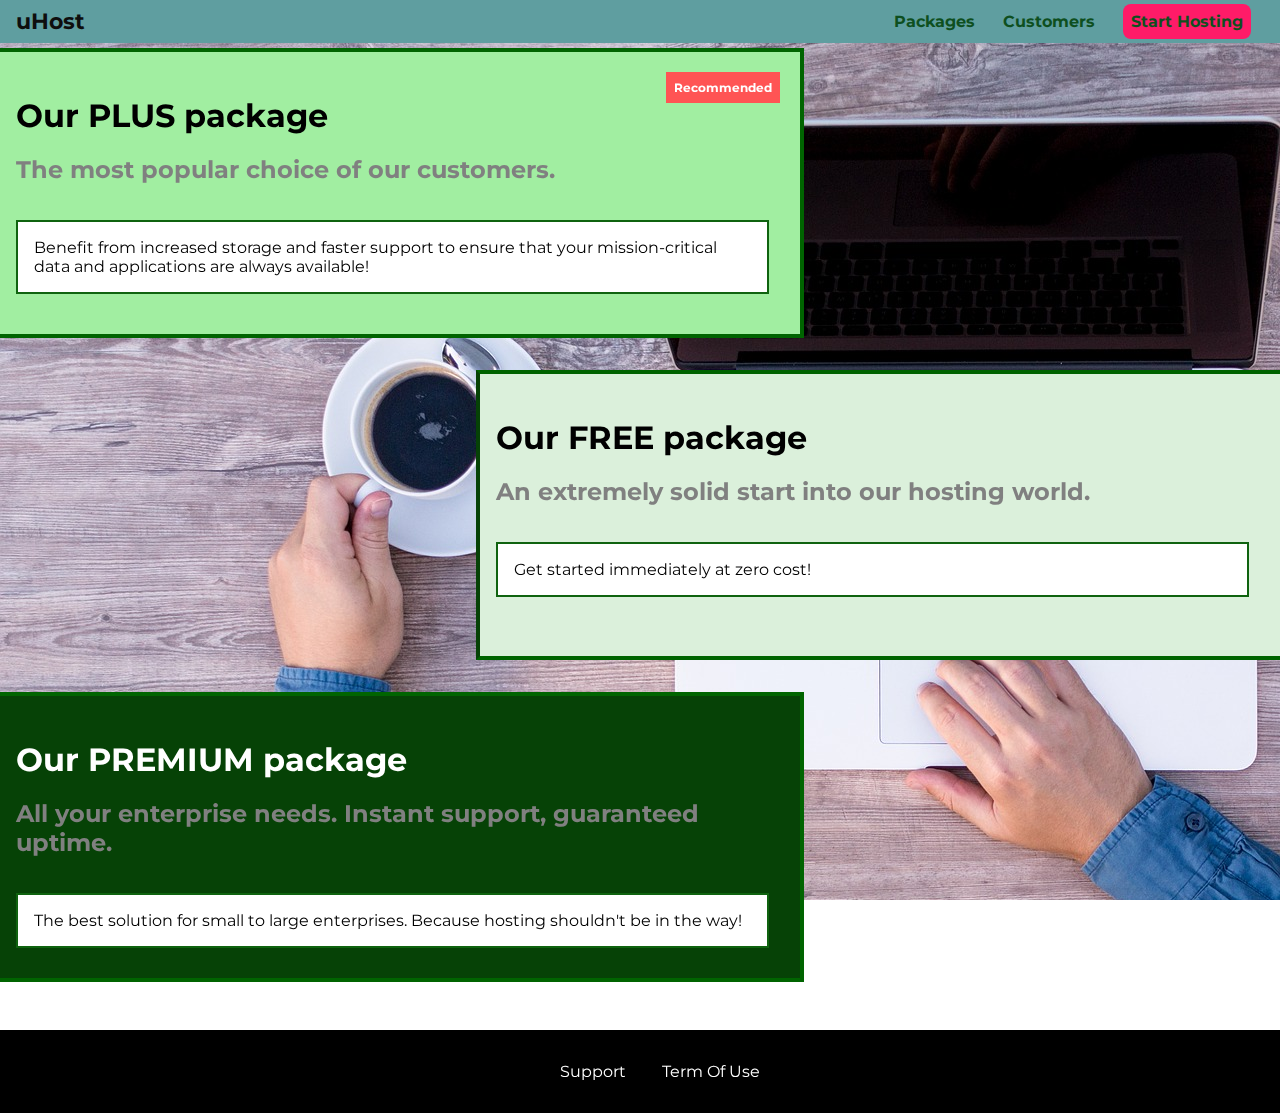
==== packages/index.html @ 7c3010e1 "added positioning to the slogan" ====
<!DOCTYPE html>
<html lang="en">

<head>
    <meta charset="UTF-8">
    <meta name="viewport" content="width=device-width, initial-scale=1.0">
    <meta http-equiv="X-UA-Compatible" content="ie=edge">
    <title>Document</title>
    <link href="https://fonts.googleapis.com/css?family=Anton&display=swap" rel="stylesheet">
    <link href="https://fonts.googleapis.com/css?family=Montserrat&display=swap" rel="stylesheet">
    <link rel="stylesheet" href="../shared.css">
    <link rel="stylesheet" href="./packages.css">
</head>

<body>
    <div class="background"></div>
    <header class='main-header'>
        <div>
            <a href="../index.html" class="main-header__brand">uHost</a>
        </div>
        <nav class="main-nav">
            <ul class="main-nav__items">
                <li class="main-nav__item">
                    <a href="./index.html">Packages</a>
                </li>
                <li class="main-nav__item">
                    <a href="customers/index.html">Customers</a>
                </li>
                <li class="main-nav__item main-nav__item--cta">
                    <a href="start-hosting/index.html">Start Hosting</a>
                </li>
            </ul>
        </nav>

    </header>
    <main>
        <section class="package">
            <a href="#" class="package__link">
                <h1 class="package__title">Our PLUS package</h1>
                <h2 class="package__badge">Recommended</h2>
                <h2 class="package__subtitle">The most popular choice of our customers.</h2>
                <p class="package__description">Benefit from increased storage and faster support to ensure that your
                    mission-critical data and applications
                    are always available!</p>
            </a>
        </section>
        <section class="package free-package">
            <a href="#" class="package__link">
                <h1 class="package__title">Our FREE package</h1>
                <h2 class="package__subtitle">An extremely solid start into our hosting world.</h2>
                <p class="package__description">Get started immediately at zero cost!</p>
            </a>
        </section>
        <div class="clear-fix"></div>
        <section class="package premium-package">
            <a href="#" class="package__link">
                <h1 class="package__title">Our PREMIUM package</h1>
                <h2 class="package__subtitle">All your enterprise needs. Instant support, guaranteed uptime. </h2>
                <p class="package__description">The best solution for small to large enterprises. Because hosting
                    shouldn't
                    be in the way!</p>
            </a>
        </section>
    </main>
    <footer class="main-footer">
        <nav>
            <ul class="main-footer__links">
                <li class="main-footer__link">
                    <a href="#">Support</a>
                </li>
                <li class="main-footer__link">
                    <a href="#">Term Of Use</a>
                </li>
            </ul>
        </nav>
    </footer>
</body>

</html>
---- shared.css ----
*{
    box-sizing: border-box;
}

body {
    font-family: 'Montserrat', sans-serif;
    margin: 0;
    
}


.button {
    background: #0e4f1f;
    color: white;
    padding: 8px;
    /* border: #072c11 2px solid; */
    box-shadow: 1px 1px 1px 1px #795548 ;
    border-radius: 8px;
    font-weight: bold;
    cursor: pointer;
    font: inherit
}
.button:hover,.button:active {
    background: #E8F5E9;
    color: #0e4f1f;    
    
}

.button:focus {
    outline: none;
}

.section-title {
    /* columns: #22df22; */
    color: #2ddf5c;
    text-align: center;
}

.main-header {
    background-color: cadetblue;
    width: 100%;
    padding: 8px 16px;
    position: fixed;
    left: 0;
    top: 0;
    z-index: 1;
    /* box-sizing: border-box; */

}

.main-header > div {
    display: inline-block;
    vertical-align: middle;
    
}

.main-header__brand {
    color: #0e0e0e;
    text-decoration: none;
    font-weight: bold;
    font-size: 22px;
}

.main-nav {
    display: inline-block;
    text-align: right;
    vertical-align: middle;
    width: calc(100% - 74px);
}


.main-nav__items {
    margin : 0;
    padding: 0;
    list-style: none;
}

.main-nav__item {
    display: inline-block;
    margin : 0px 12px;
    
}

.main-nav__item a {
    text-decoration: none;
    color: #0e4f1f;
    font-weight: bold;
    padding: 3px 0
    
}

.main-nav__item a:hover,a:active {
    color: white;
    border-bottom: white solid 3px;
}

.main-nav__item--cta a {
    background: #ff1b68;
    padding: 8px 8px;
    border-radius: 8px;
    
}
.main-nav__item--cta a:hover,a:active {
    border: none;
    background: white;
    color: #ff1b68;
    

}

.main-footer {
    background: black;
    margin-top: 48px;
    padding: 32px;
}

.main-footer__links {
    list-style: none;
    margin: 0;
    text-align: center;
}

.main-footer__link {
    display: inline-block;
    margin: 0 16px;
    text-align: center;

}

.main-footer__link a {
    text-decoration: none;
    color: white;
}
.main-footer:hover,:active {
    color: #cccc;
}
---- packages/packages.css ----
main {
    padding-top: 32px;
}

.background {
    background: url('../images/plans-background.jpg');
    width: 100%;
    height: 100%;
    position: fixed;
    z-index: -1;
}

.package {
    background: rgb(161, 238, 161);
    width: 60%;
    height: 250px;
    margin: 16px 0;
    border: #006400 4px solid;
    padding: 16px;
    box-sizing: content-box;    
    border-left: none;
    /* display: inline-block; */
    position: relative;
    z-index: 0;
}



.package:hover,.package:active {
    border-color: darksalmon;
}



.package__link {
    text-decoration: none;
    display: block;

    
}
.package__title {
    color: black;
    display: inline-block;
    margin-top:28px;
    margin-bottom: 0px;
    
}

.package__badge {
    /* display: inline-block; */
    position: absolute;
    top: 0;
    right: 0;
    margin: 20px;
    padding : 8px;
    font-size: 12px;
    background: #ff5454;
    color: white;
    z-index: 10;
    
    
}

.package__subtitle {
    color: grey;
    font: 18px;
    
}

.package__description {
    background: white;
    color: black;
    display: inline-block;
    width: 98%;
    font: 20px;
    vertical-align: middle;
    padding : 16px;
    /* margin: 0px; */
    border: #0f630f 2px solid;
    
}

.clear-fix {
    clear: both;
}
.package.free-package {
    background: #dbf0db;
    float: right;
    border-right: none;
    border-left : 4px solid #064206
    
}

.free-package:hover {
    border: 4px solid darksalmon;
    border-right: none;
}
.package.premium-package {
    background: #064206;
}

.premium-package  .package__title {
    color: white;
}
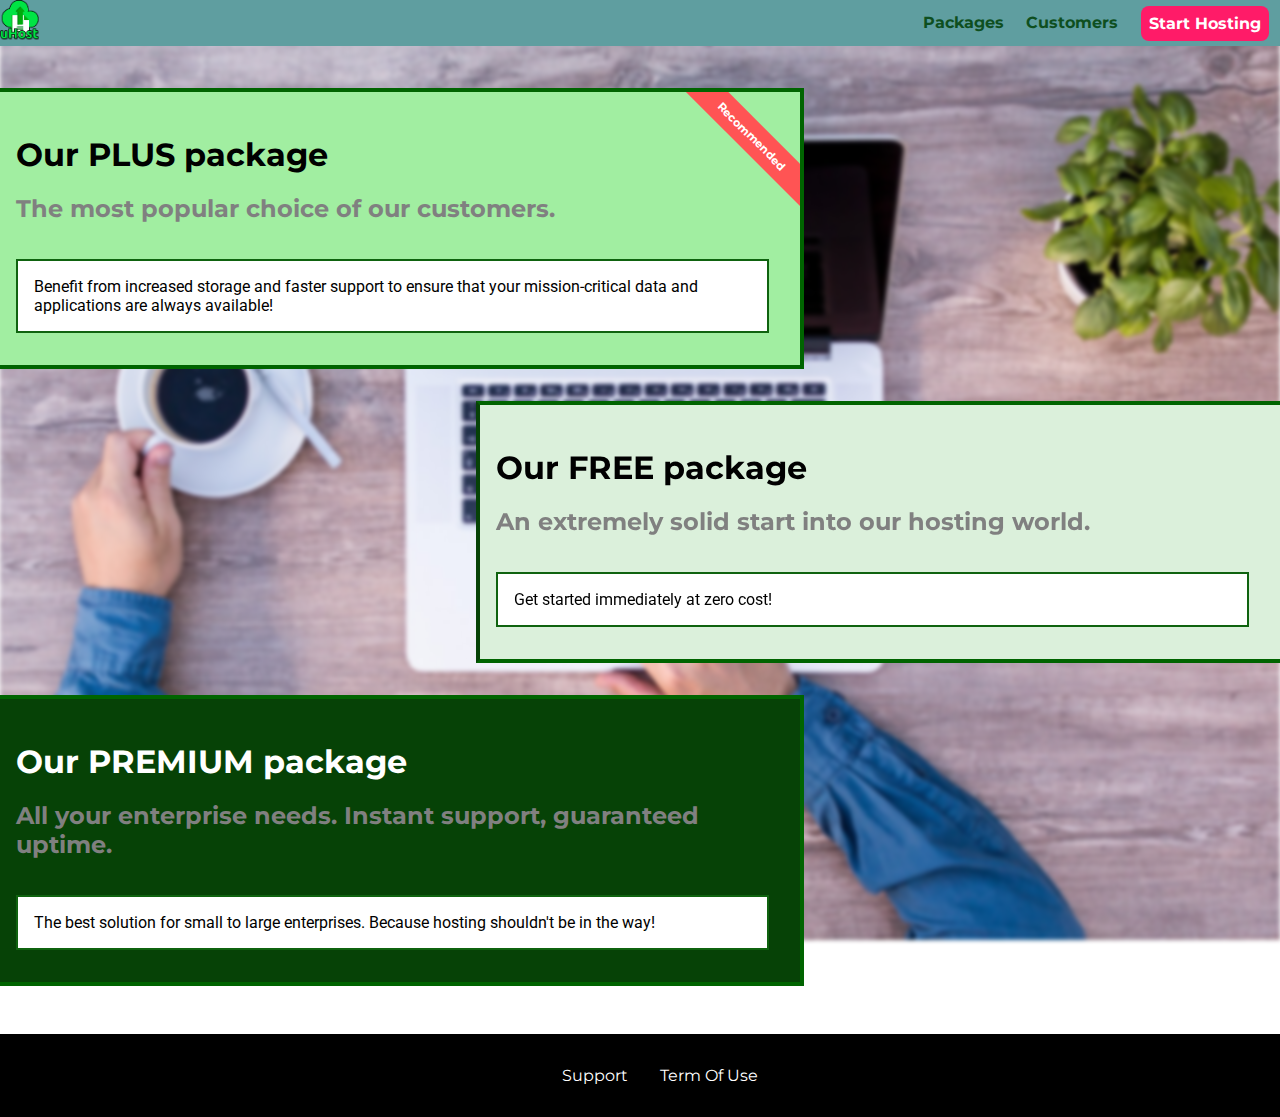
==== commit dd4ad06e: "completed project with course" ====
--- a/packages/index.html
+++ b/packages/index.html
@@ -6,6 +6,7 @@
     <meta name="viewport" content="width=device-width, initial-scale=1.0">
     <meta http-equiv="X-UA-Compatible" content="ie=edge">
     <title>Document</title>
+    <link rel="shortcut icon" href=".././images/uhost-icon.png">
     <link href="https://fonts.googleapis.com/css?family=Anton&display=swap" rel="stylesheet">
     <link href="https://fonts.googleapis.com/css?family=Montserrat&display=swap" rel="stylesheet">
     <link rel="stylesheet" href="../shared.css">
@@ -13,10 +14,17 @@
 </head>
 
 <body>
+    <div class="backdrop"></div>
     <div class="background"></div>
     <header class='main-header'>
+        <button class="toggle-button">
+            <span class="toggle-button__bar"></span>
+            <span class="toggle-button__bar"></span>
+            <span class="toggle-button__bar"></span>
+        </button>
         <div>
-            <a href="../index.html" class="main-header__brand">uHost</a>
+            <a href="../index.html" class="main-header__brand"><img src="../images/uhost-icon.png"
+                    alt="uHost- Your favourite hosting service"></a>
         </div>
         <nav class="main-nav">
             <ul class="main-nav__items">
@@ -24,15 +32,28 @@
                     <a href="./index.html">Packages</a>
                 </li>
                 <li class="main-nav__item">
-                    <a href="customers/index.html">Customers</a>
+                    <a href="../customer/index.html">Customers</a>
                 </li>
                 <li class="main-nav__item main-nav__item--cta">
-                    <a href="start-hosting/index.html">Start Hosting</a>
+                    <a href="../start-hosting/index.html">Start Hosting</a>
                 </li>
             </ul>
         </nav>
 
     </header>
+    <nav class="mobile-nav">
+        <ul class="mobile-nav__items">
+            <li class="mobile-nav__item">
+                <a href="../packages/index.html">Packages</a>
+            </li>
+            <li class="mobile-nav__item">
+                <a href="../customer/index.html">Customers</a>
+            </li>
+            <li class="mobile-nav__item mobile-nav__item--cta">
+                <a href="#">Start Hosting</a>
+            </li>
+        </ul>
+    </nav>
     <main>
         <section class="package">
             <a href="#" class="package__link">
@@ -74,6 +95,7 @@
             </ul>
         </nav>
     </footer>
+    <script src="../shared.js"></script>
 </body>
 
 </html>--- a/shared.css
+++ b/shared.css
@@ -1,136 +1,281 @@
-*{
-    box-sizing: border-box;
+@import url('https://fonts.googleapis.com/css?family=Roboto:400,900');
+@import url('https://fonts.googleapis.com/css?family=Anton|Montserrat:400,700');
+
+* {
+  box-sizing: border-box;
 }
 
 body {
-    font-family: 'Montserrat', sans-serif;
-    margin: 0;
-    
-}
-
+  font-family: 'Montserrat', sans-serif;
+  margin: 0;
+  /* width: 100vw; */
+}
+
+body::-webkit-scrollbar {
+  width: 0;
+}
+
+main {
+  min-height: calc(100vh - 2.75rem - 8rem);
+}
+
+.backdrop {
+  position: fixed;
+  display: none;
+  opacity: 0;
+  top: 0;
+  left: 0;
+  z-index: 100;
+  width: 100vw;
+  height: 100vh;
+  background: rgba(0, 0, 0, 0.5);
+  transition: opacity 2s linear;
+}
 
 .button {
-    background: #0e4f1f;
-    color: white;
-    padding: 8px;
-    /* border: #072c11 2px solid; */
-    box-shadow: 1px 1px 1px 1px #795548 ;
-    border-radius: 8px;
-    font-weight: bold;
-    cursor: pointer;
-    font: inherit
-}
-.button:hover,.button:active {
-    background: #E8F5E9;
-    color: #0e4f1f;    
-    
+  background: #0e4f1f;
+  color: white;
+  padding: 0.5rem;
+  /* border: #072c11 2px solid; */
+  box-shadow: 1px 1px 1px 1px #795548;
+  border-radius: 8px;
+  font-weight: bold;
+  cursor: pointer;
+  font: inherit;
+}
+.button:hover,
+.button:active {
+  background: #e8f5e9;
+  color: #0e4f1f;
 }
 
 .button:focus {
-    outline: none;
+  outline: none;
 }
 
 .section-title {
-    /* columns: #22df22; */
-    color: #2ddf5c;
-    text-align: center;
+  /* columns: #22df22; */
+  color: #2ddf5c;
+  text-align: center;
 }
 
 .main-header {
-    background-color: cadetblue;
-    width: 100%;
-    padding: 8px 16px;
-    position: fixed;
-    left: 0;
-    top: 0;
-    z-index: 1;
-    /* box-sizing: border-box; */
-
-}
-
-.main-header > div {
+  background-color: cadetblue;
+  width: 100%;
+  /* padding: 0.5rem 1rem; */
+  position: fixed;
+  left: 0;
+  top: 0;
+  z-index: 3;
+  display: flex;
+  justify-content: space-between;
+  align-items: center;
+  /* text-align: center; */
+  /* box-sizing: border-box; */
+}
+
+/* .main-header > div {
     display: inline-block;
     vertical-align: middle;
+    position: relative;
+    left: 70%;   
     
-}
+    
+} */
 
 .main-header__brand {
-    color: #0e0e0e;
-    text-decoration: none;
-    font-weight: bold;
-    font-size: 22px;
+  color: #0e0e0e;
+  text-decoration: none;
+  font-weight: bold;
+  font-size: 1.4rem;
+  /* display: inline-block; */
+}
+
+.main-header__brand img {
+  height: 2.5rem;
 }
 
 .main-nav {
-    display: inline-block;
-    text-align: right;
-    vertical-align: middle;
-    width: calc(100% - 74px);
-}
-
+  display: none;
+}
 
 .main-nav__items {
-    margin : 0;
+  margin: 0;
+  padding: 0;
+  display: flex;
+  list-style: none;
+}
+
+.main-nav__item {
+  margin: 0px 0.7rem;
+}
+
+.main-nav__item a,
+.mobile-nav__item a {
+  text-decoration: none;
+  color: #0e4f1f;
+  font-weight: bold;
+  padding: 0.2rem 0;
+}
+
+.main-nav__item a:hover,
+a:active {
+  color: white;
+  border-bottom: white solid 3px;
+}
+
+.mobile-nav__item a:hover,
+a:active {
+  color: #ff1b68;
+  text-decoration: underline;
+}
+
+.main-nav__item--cta a,
+.mobile-nav__item--cta a {
+  background: #ff1b68;
+  padding: 0.5rem 0.5rem;
+  border-radius: 8px;
+  color: white;
+}
+.main-nav__item--cta {
+  animation: wiggle 1000ms 3s 1 ease-out none;
+}
+.main-nav__item--cta a:hover,
+a:active,
+.mobile-nav__item--cta a:hover,
+a:active {
+  border: none;
+  background: white;
+  color: #ff1b68;
+}
+
+.mobile-nav {
+  transform: translateX(-100%);
+  position: fixed;
+
+  transition: transform 600ms ease-in-out;
+
+  width: 80%;
+  height: 100vh;
+  left: 0;
+  bottom: 0;
+  z-index: 101;
+  background: white;
+}
+
+.mobile-nav__items {
+  width: 90%;
+  height: 100%;
+  list-style: none;
+  display: flex;
+  flex-direction: column;
+  margin: 0 auto;
+  /* padding: 0; */
+  /* text-align: center; */
+
+  align-items: center;
+  justify-content: center;
+}
+.mobile-nav__item {
+  margin: 1rem 0;
+}
+.mobile-nav__item a {
+  font-size: 1.5rem;
+}
+.toggle-button {
+  width: 3rem;
+  background: transparent;
+  padding-bottom: 0;
+  padding-top: 0;
+  cursor: pointer;
+  border: none;
+  vertical-align: middle;
+  /* display: none; */
+}
+
+.toggle-button__bar {
+  width: 100%;
+  background: black;
+  display: block;
+  height: 0.2rem;
+  margin: 0.6rem 0;
+}
+
+.main-footer {
+  background: black;
+  margin-top: 3rem;
+  padding: 2rem;
+}
+
+.main-footer__links {
+  list-style: none;
+  margin: 0;
+  display: flex;
+  flex-direction: column;
+  align-items: center;
+  justify-content: center;
+}
+
+.main-footer__link {
+  /* display: inline-block; */
+  margin: 0 1rem;
+
+  /* vertical-align: middle; */
+  /* text-align: center; */
+  padding: 0.5rem;
+}
+
+.main-footer__link a {
+  text-decoration: none;
+  color: white;
+}
+.main-footer:hover,
+:active {
+  color: #cccc;
+}
+
+.open {
+  display: block !important;
+  opacity: 1;
+  transform: translateY(0) !important;
+}
+
+@media (min-width: 40rem) {
+  .toggle-button {
+    display: none;
+  }
+
+  .main-nav {
+    display: flex;
+    /* text-align: right; */
+    /* vertical-align: middle; */
+    /* width: calc(100% - 74px); */
+    padding: 0.5rem 0;
+  }
+
+  .main-header > div {
+    margin-left: 0;
+    position: unset;
+  }
+
+  .main-footer__links {
+    flex-direction: row;
+    justify-content: center;
+  }
+
+  .main-footer__link {
     padding: 0;
-    list-style: none;
-}
-
-.main-nav__item {
-    display: inline-block;
-    margin : 0px 12px;
-    
-}
-
-.main-nav__item a {
-    text-decoration: none;
-    color: #0e4f1f;
-    font-weight: bold;
-    padding: 3px 0
-    
-}
-
-.main-nav__item a:hover,a:active {
-    color: white;
-    border-bottom: white solid 3px;
-}
-
-.main-nav__item--cta a {
-    background: #ff1b68;
-    padding: 8px 8px;
-    border-radius: 8px;
-    
-}
-.main-nav__item--cta a:hover,a:active {
-    border: none;
-    background: white;
-    color: #ff1b68;
-    
-
-}
-
-.main-footer {
-    background: black;
-    margin-top: 48px;
-    padding: 32px;
-}
-
-.main-footer__links {
-    list-style: none;
-    margin: 0;
-    text-align: center;
-}
-
-.main-footer__link {
-    display: inline-block;
-    margin: 0 16px;
-    text-align: center;
-
-}
-
-.main-footer__link a {
-    text-decoration: none;
-    color: white;
-}
-.main-footer:hover,:active {
-    color: #cccc;
-}+  }
+}
+
+@keyframes wiggle {
+  0% {
+    transform: rotateZ(180deg);
+  }
+  50% {
+    transform: rotateZ(0);
+  }
+  to {
+    transform: rotateZ(360deg);
+  }
+}
--- a/packages/packages.css
+++ b/packages/packages.css
@@ -1,109 +1,141 @@
 main {
-    padding-top: 32px;
+  padding-top: 2rem;
 }
 
 .background {
-    background: url('../images/plans-background.jpg');
-    width: 100%;
-    height: 100%;
-    position: fixed;
-    z-index: -1;
+  background: url('../images/plans-background.jpg') center/cover;
+  width: 100vw;
+  height: 100vh;
+  position: fixed;
+  z-index: -1;
+  filter: blur(2px);
+  filter: grayscale(50%), blur(5px);
 }
 
 .package {
-    background: rgb(161, 238, 161);
-    width: 60%;
-    height: 250px;
-    margin: 16px 0;
-    border: #006400 4px solid;
-    padding: 16px;
-    box-sizing: content-box;    
-    border-left: none;
-    /* display: inline-block; */
-    position: relative;
-    z-index: 0;
+  background: rgb(161, 238, 161);
+  width: 60%;
+  /* height: 250px; */
+  margin: 1rem 0;
+  border: #006400 4px solid;
+  padding: 1rem;
+  box-sizing: content-box;
+  border-left: none;
+  /* display: inline-block; */
+  position: relative;
+  overflow: hidden;
 }
 
-
-
-.package:hover,.package:active {
-    border-color: darksalmon;
+.package:hover,
+.package:active {
+  border-color: #ff5454;
 }
 
-
+.package:hover {
+  animation: raise-package 1s ease-out forwards;
+}
 
 .package__link {
-    text-decoration: none;
-    display: block;
-
-    
+  text-decoration: none;
+  display: block;
 }
 .package__title {
-    color: black;
-    display: inline-block;
-    margin-top:28px;
-    margin-bottom: 0px;
-    
+  color: black;
+  display: inline-block;
+  margin-top: 1.7rem;
+  margin-bottom: 0px;
 }
 
 .package__badge {
-    /* display: inline-block; */
-    position: absolute;
-    top: 0;
-    right: 0;
-    margin: 20px;
-    padding : 8px;
-    font-size: 12px;
-    background: #ff5454;
-    color: white;
-    z-index: 10;
-    
-    
+  /* display: inline-block; */
+  position: absolute;
+  top: 0;
+  right: 0;
+  /* margin: 1rem; */
+  padding: 0.5rem;
+  font-size: 0.7rem;
+  background: #ff5454;
+  color: white;
+  width: 12rem;
+  transform: rotateZ(45deg) translateX(3rem) translateY(-1.2rem);
+  text-align: center;
 }
 
 .package__subtitle {
-    color: grey;
-    font: 18px;
-    
+  color: grey;
+  font: 1.1rem;
 }
 
 .package__description {
-    background: white;
-    color: black;
-    display: inline-block;
-    width: 98%;
-    font: 20px;
-    vertical-align: middle;
-    padding : 16px;
-    /* margin: 0px; */
-    border: #0f630f 2px solid;
-    
+  background: white;
+  color: black;
+  display: inline-block;
+  width: 98%;
+  font-family: Roboto, sans-serif;
+  font: 1.2rem;
+  /* font-weight: 900; */
+  /* font-style: italic ; */
+
+  vertical-align: middle;
+  padding: 1rem;
+  /* margin: 0px; */
+  border: #0f630f 2px solid;
 }
 
 .clear-fix {
-    clear: both;
+  clear: both;
 }
 .package.free-package {
-    background: #dbf0db;
-    float: right;
-    border-right: none;
-    border-left : 4px solid #064206
-    
+  background: #dbf0db;
+  float: right;
+  border-right: none;
+  border-left: 4px solid #064206;
 }
 
 .free-package:hover {
-    border: 4px solid darksalmon;
-    border-right: none;
+  border: 0.2rem solid#ff5454;
+  border-right: none;
 }
 .package.premium-package {
-    background: #064206;
+  background: #064206;
 }
 
-.premium-package  .package__title {
-    color: white;
+.premium-package .package__title {
+  color: white;
 }
 
+@media (min-width: 40rem) {
+  main {
+    max-width: 1500px;
+    margin: 2.5rem auto;
+  }
+}
 
+@media (min-width: 1500px) {
+  .package {
+    border-left: #006400 4px solid;
+    /* margin: 3rem auto; */
+  }
 
+  .package.free-package.free-package {
+    border-right: #006400 4px solid;
+  }
+}
 
+.package.free-package:hover,
+active {
+  border-right-color: #ff5454;
+}
 
+@keyframes raise-package {
+  0% {
+    transform: translateY(0);
+  }
+  33% {
+    transform: translateY(-1.5rem);
+  }
+
+  100% {
+    transform: translateY(-1rem);
+  }
+}
